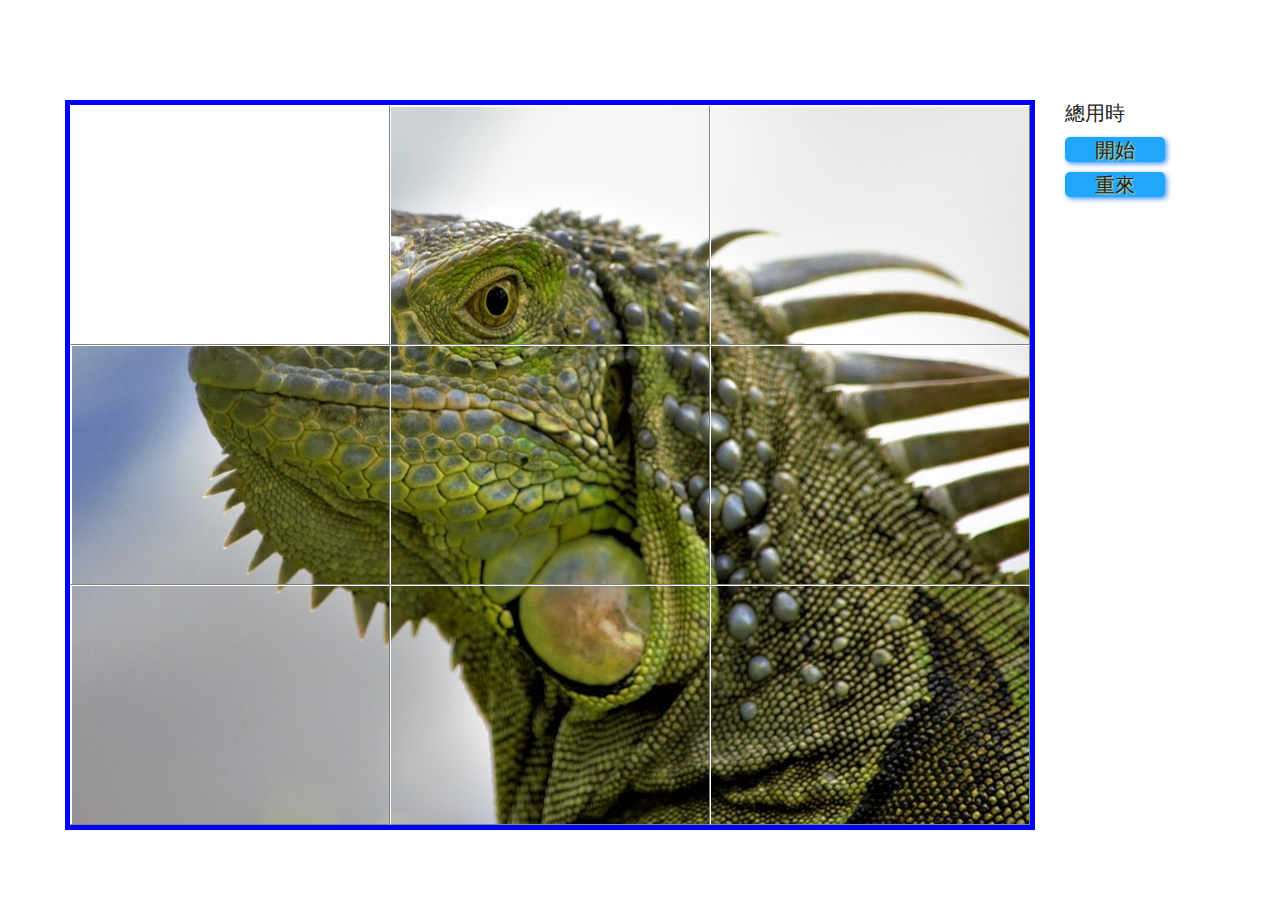
==== v3/puzzlegame.htm @ 32bb526d "v2 uses img in a puzzle game and reset game with a button" ====
<!DOCTYPE html>
<html>
<head>
    <meta charset="UTF-8">
    <meta name="viewport" content="width=device-width, height=device-height, initial-scale=1.0, user-scalable=no">
    <title>Puzzle Game</title>
    <link rel="stylesheet" href="style.css">

    <script src="js/jquery-1.3.1.js"></script>
    <script src="js/slide.js"></script>
</head>
<body>
    <div id="container"> <!--最外面的DIV，用來包含裡面的結構-->
        <div id="dvPuzzle"></div> <!--遊戲區,大DIV方塊-->
        <div id="control"> <!--遊戲控制區-->
            <p>
                <rowspan id="timeText">總用時</rowspan>
                <rowspan id="timer"></rowspan>
            </p> <!--顯示遊戲時間區域-->
            <p>
                <rowspan id="start" onclick="start()">開始</rowspan>
                <rowspan id="reset" onclick="reset()">重來</rowspan>
            </p> <!--顯示控制按鈕區域-->
    </div>
</body>
</html>
---- v3/style.css ----
*{
    padding: 0;
    margin: 0;
    border: 0;
}
body{
    width: 100%;
    height: 100%;
}
#container{
    position: relative;
    width: 1150px;
    height: 720px;
    margin:auto auto;
    margin-top: 100px;
}
#dvPuzzle{
    position: absolute;
    width: 960px;
    height: 720px;
    display: inline-block;
    border: solid 5px blue;
    display: inline-block;
}
.PicCell{
    width:318px;
    height: 238px;
    border-top:solid 1px white;
    border-left:solid 1px white;
    border-right:solid 1px gray;
    border-bottom:solid 1px gray;
    float: left;
    overflow: hidden;
    cursor: pointer;
    -webkit-transition: 0.3s;/*瀏覽器字首，相容其他瀏覽器 chrome*/
    -moz-transition: 0.3s;/*firefox*/
    -ms-transition: 0.3s;/*ie*/
    -o-transition: 0.3s;/*opera*/
    transition: 0.3s;
}
#dvPuzzle:hover{
    color: #ffe171;
}
#control{
    width: 150px;
    height: 450px;
    display: inline-block;
    float: right;
} /*控制區，display:inline-block會讓元素呈現塊狀元素的特性，使得可以改變大小，同時也會具有行內元素的特性，使得不會佔據一行空間，float:right讓元素浮動到右邊*/
#control rowspan{
    height: 25px;
    font-size: 20px;
    color: #222;
    margin-top: 10px;
} /*設定控制區按鈕的共同樣式*/
#start{
    display: inline-block;
    font-size: 28px;
    width: 100px;
    height: 28px;
    background-color: #20a6fa;
    color: #ffe171;
    text-shadow: 1px 1px 2px #ffe171;
    border-radius: 5px;
    box-shadow: 2px 2px 5px #4c98f5;
    text-align: center;
    cursor: pointer;
} /*給start按鈕設定屬性。cursor:pointer屬性讓滑鼠移到元素上面時會顯示不同的滑鼠形狀，pointer是手型*/
#reset{
    display: inline-block;
    font-size: 28px;
    width: 100px;
    height: 28px;
    background-color: #20a6fa;
    color: #ffe171;
    text-shadow: 1px 1px 2px #ffe171;/*字型陰影*/
    border-radius: 5px;/*圓角屬性*/
    box-shadow: 2px 2px 5px #4c98f5;/*盒子陰影*/
    text-align: center;/*文字居中*/
    cursor: pointer;
} /*給Reset按鈕設定屬性*/
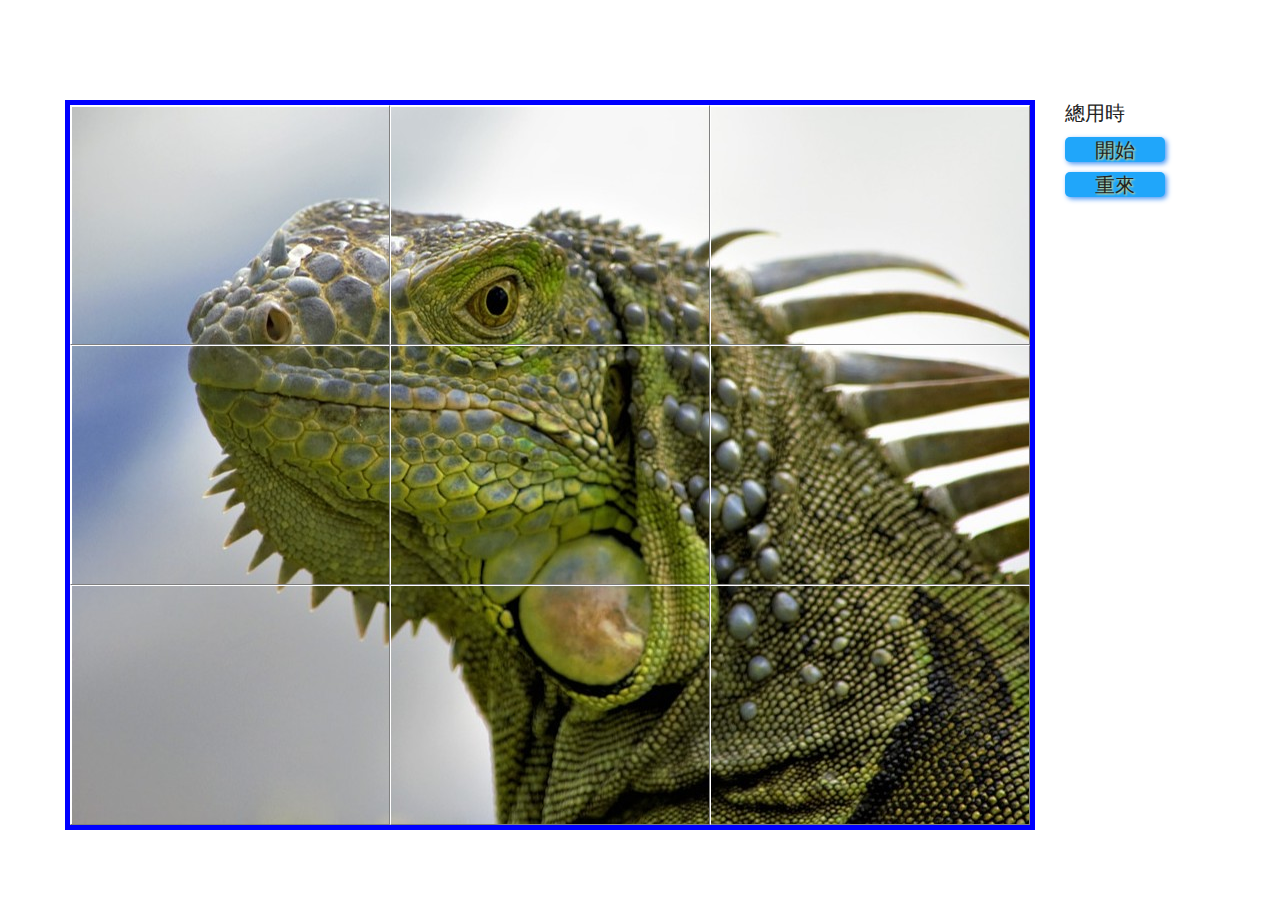
==== commit 309eaf3d: "add timer to v3" ====
--- a/v3/puzzlegame.htm
+++ b/v3/puzzlegame.htm
@@ -18,8 +18,8 @@
                 <rowspan id="timer"></rowspan>
             </p> <!--顯示遊戲時間區域-->
             <p>
-                <rowspan id="start" onclick="start()">開始</rowspan>
-                <rowspan id="reset" onclick="reset()">重來</rowspan>
+                <rowspan id="start">開始</rowspan>
+                <rowspan id="reset">重來</rowspan>
             </p> <!--顯示控制按鈕區域-->
     </div>
 </body>
--- a/v3/style.css
+++ b/v3/style.css
@@ -38,9 +38,6 @@
     -o-transition: 0.3s;/*opera*/
     transition: 0.3s;
 }
-#dvPuzzle:hover{
-    color: #ffe171;
-}
 #control{
     width: 150px;
     height: 450px;
